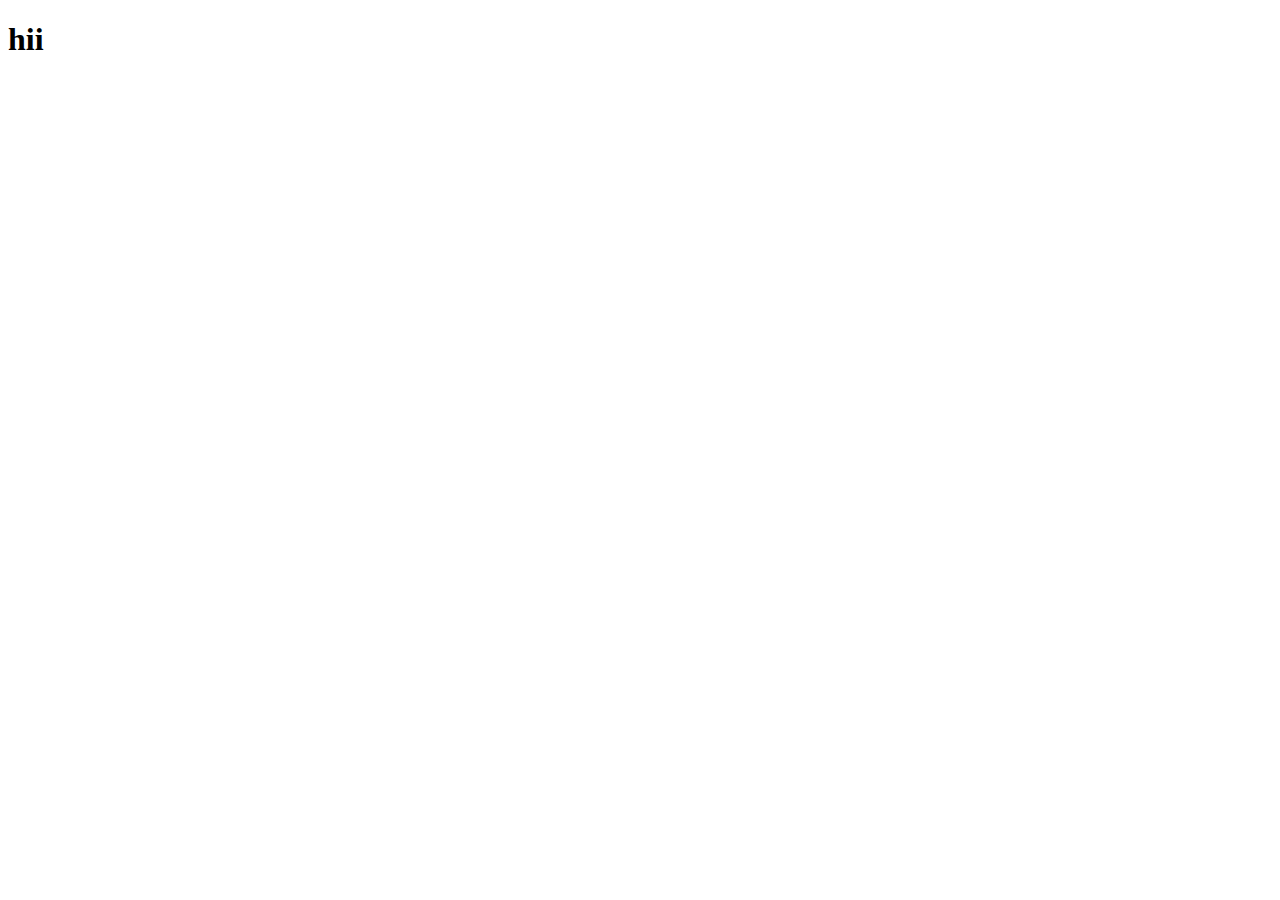
==== sector.html @ 264f0b00 "accordion for winners" ====
<!DOCTYPE html>
<html lang="en">
  <head>
    <meta charset="UTF-8" />
    <meta name="viewport" content="width=device-width, initial-scale=1.0" />
    <title>Document</title>
  </head>
  <body>
    <h1>hii</h1>
  </body>
</html>
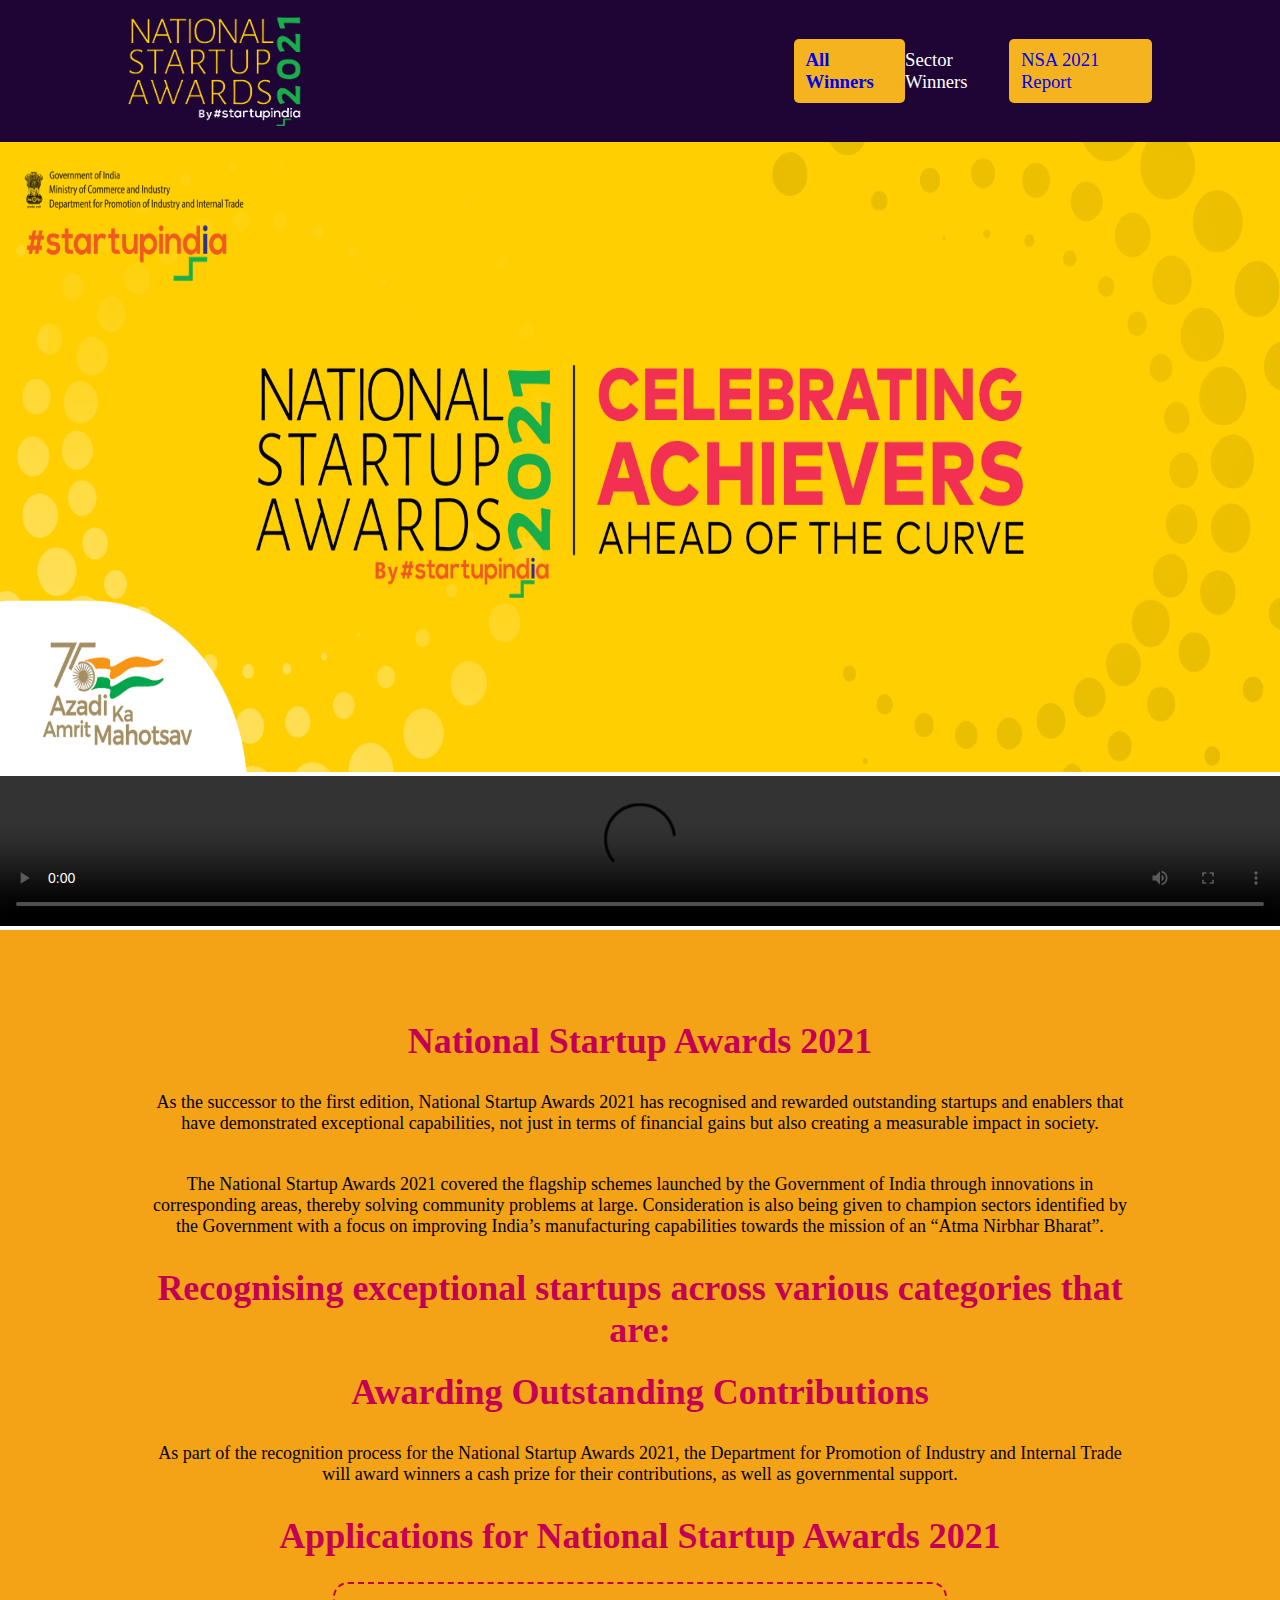
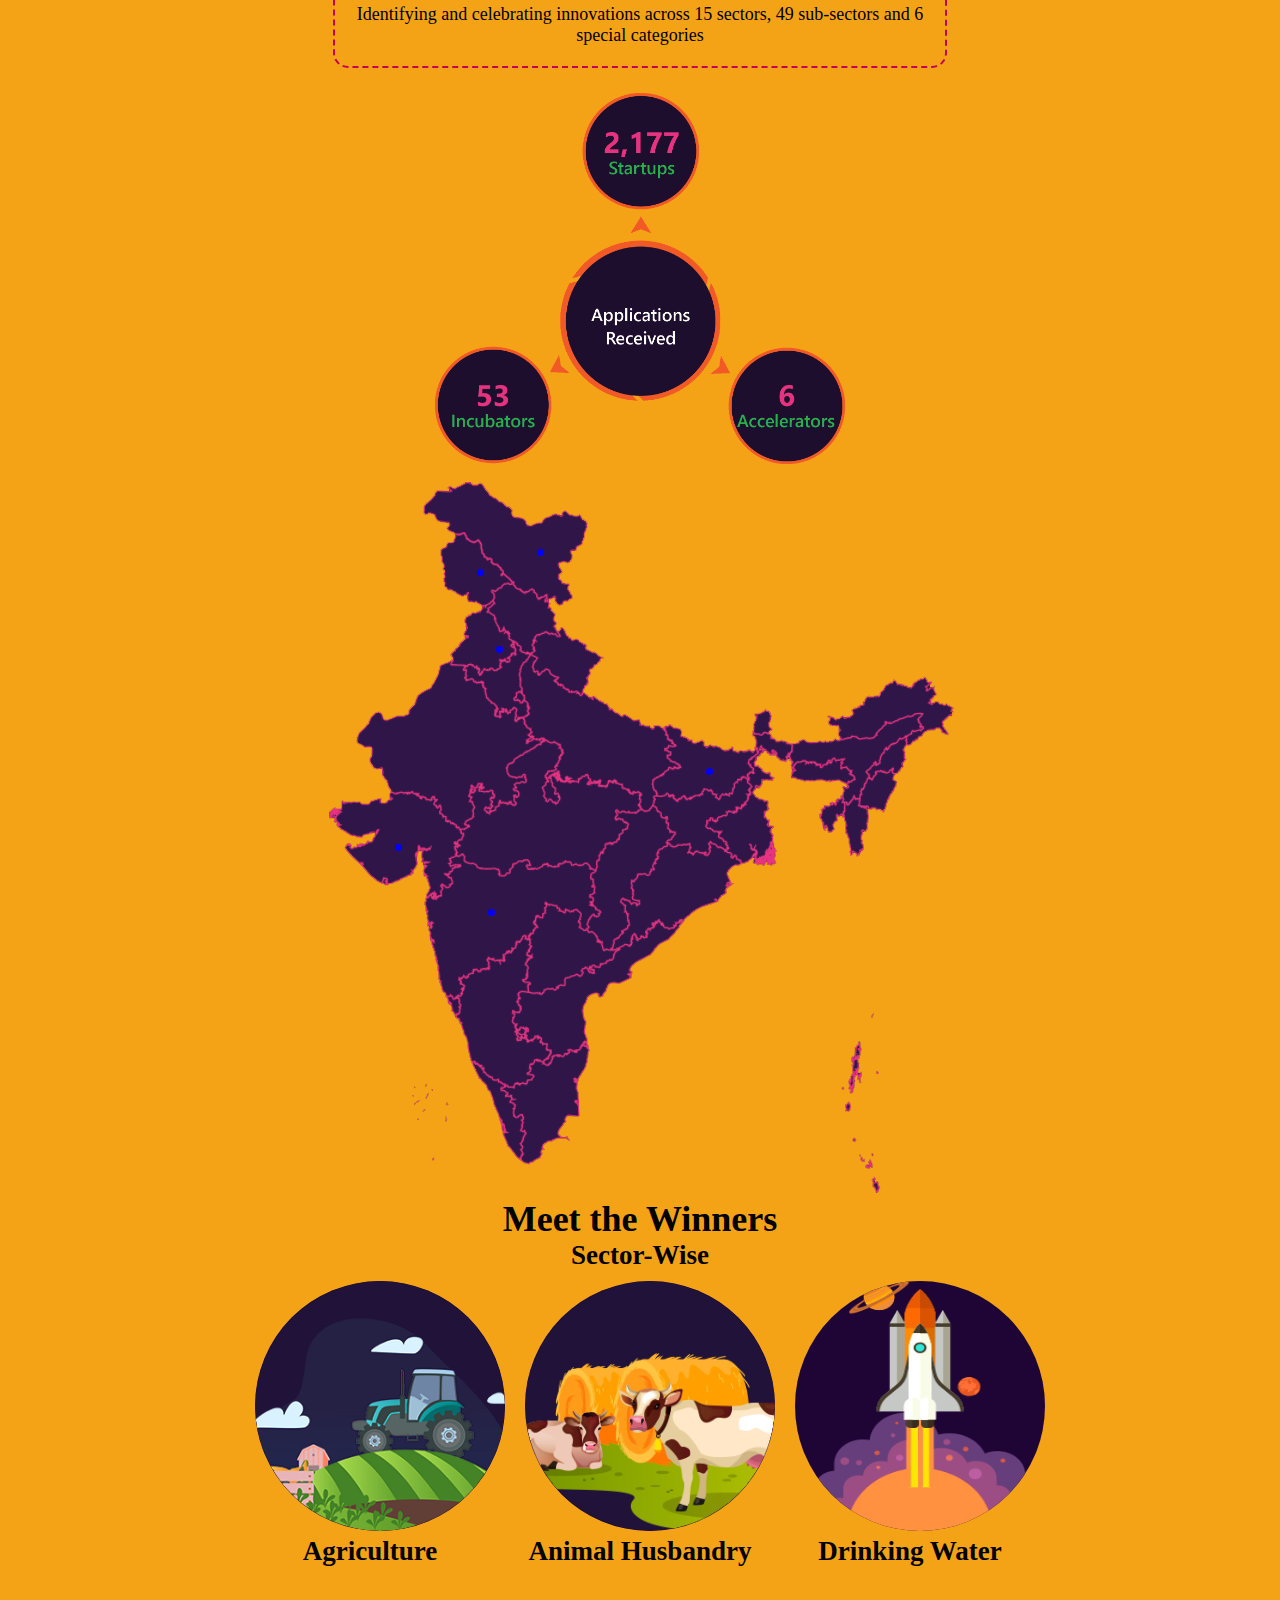
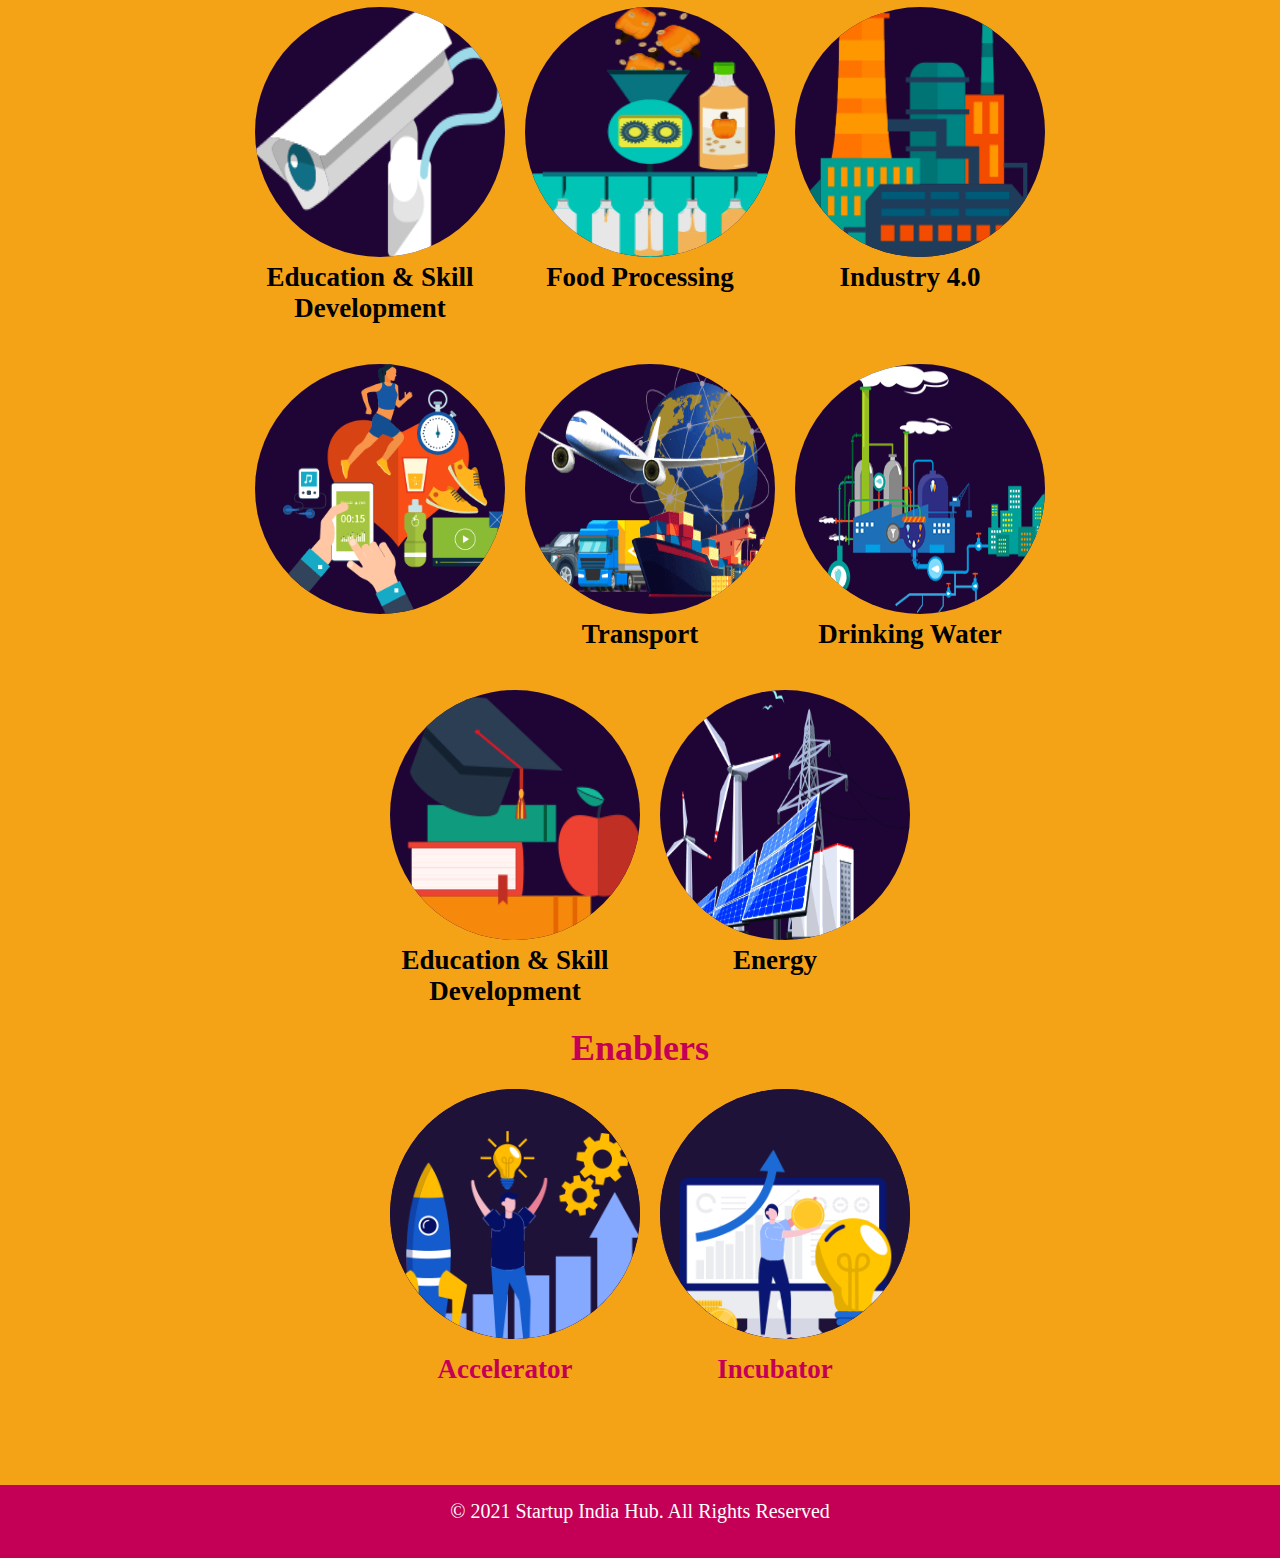
==== commit 0bd6b5f2: "all sector page" ====
--- a/sector.html
+++ b/sector.html
@@ -4,8 +4,201 @@
     <meta charset="UTF-8" />
     <meta name="viewport" content="width=device-width, initial-scale=1.0" />
     <title>Document</title>
+    <link rel="stylesheet" href="style.css" />
+    <link rel="stylesheet" href="sector.css" />
   </head>
   <body>
-    <h1>hii</h1>
+    <header>
+      <div class="header-container">
+        <img src="logo.png" alt="img" id="header-logo" />
+        <div class="header-nav-button">
+          <a
+            href="https://www.startupindia.gov.in/content/dam/invest-india/NSA%202021%20Winners%20PDF_vf.pdf"
+            target="_blank"
+            class="header-button1"
+            ><h3>All Winners</h3></a
+          >
+          <h3 class="header-button2">
+            <a href="sector.html" style="color: white">Sector Winners</a>
+          </h3>
+          <a
+            href="https://www.startupindia.gov.in/content/dam/invest-india/CTB-12th%20Jan%2022.pdf"
+            target="_blank"
+            ><h3 class="header-button1">NSA 2021 Report</h3></a
+          >
+        </div>
+      </div>
+      <img src="bg.png" alt="hero-img" id="header-hero-img" />
+    </header>
+    <video width="100%" controls>
+      <source src="video.mp4" type="video/mp4" />
+      Your browser does not support the video tag.
+    </video>
+    <main class="main-section">
+      <div>
+        <div>
+          <h1 class="main-section-heading">National Startup Awards 2021</h1>
+          <p class="main-section-paragraph">
+            As the successor to the first edition, National Startup Awards 2021
+            has recognised and rewarded outstanding startups and enablers that
+            have demonstrated exceptional capabilities, not just in terms of
+            financial gains but also creating a measurable impact in society.
+          </p>
+          <p class="main-section-paragraph">
+            The National Startup Awards 2021 covered the flagship schemes
+            launched by the Government of India through innovations in
+            corresponding areas, thereby solving community problems at large.
+            Consideration is also being given to champion sectors identified by
+            the Government with a focus on improving India’s manufacturing
+            capabilities towards the mission of an “Atma Nirbhar Bharat”.
+          </p>
+        </div>
+        <div>
+          <h1 class="main-section-heading">
+            Recognising exceptional startups across various categories that are:
+          </h1>
+          <div></div>
+        </div>
+        <div>
+          <h1 class="main-section-heading">
+            Awarding Outstanding Contributions
+          </h1>
+          <p class="main-section-paragraph">
+            As part of the recognition process for the National Startup Awards
+            2021, the Department for Promotion of Industry and Internal Trade
+            will award winners a cash prize for their contributions, as well as
+            governmental support.
+          </p>
+          <div></div>
+        </div>
+        <div>
+          <h1 class="main-section-heading">
+            Applications for National Startup Awards 2021
+          </h1>
+          <div class="flex-container">
+            <p class="main-section-paragraph" id="paragraph-border">
+              Identifying and celebrating innovations across 15 sectors, 49
+              sub-sectors and 6 special categories
+            </p>
+          </div>
+          <img
+            src="Applications-For-National-Startup-Awards-2021.png"
+            id="sector-img1"
+          /><br />
+          <div class="map">
+            <img src="map-bg.png" class="map" />
+
+            <div id="map-1" class="map-point">
+              <span class="tooltip tooltip1">
+                <h3>Jammu And Kashmir</h3>
+                <p>No. of startup applicant</p>
+                <h4>5</h4>
+              </span>
+            </div>
+            <div id="map-2" class="map-point">
+              <span class="tooltip tooltip2">
+                <h3>Ladakh</h3>
+                <p>No. of startup applicant</p>
+                <h4>1</h4>
+              </span>
+            </div>
+            <div id="map-3" class="map-point">
+              <span class="tooltip tooltip3">
+                <h3>Chandigarh</h3>
+                <p>No. of startup applicant</p>
+                <h4>10</h4>
+              </span>
+            </div>
+            <div id="map-4" class="map-point">
+              <span class="tooltip tooltip4">
+                <h3>Bihar</h3>
+                <p>No. of startup applicant</p>
+                <h4>16</h4>
+              </span>
+            </div>
+            <div id="map-5" class="map-point">
+              <span class="tooltip tooltip5">
+                <h3>Maharashtra</h3>
+                <p>No. of startup applicant</p>
+                <h4>398</h4>
+              </span>
+            </div>
+            <div id="map-6" class="map-point">
+              <span class="tooltip tooltip6">
+                <h3>Gujarat</h3>
+                <p>No. of startup applicant</p>
+                <h4>142</h4>
+              </span>
+            </div>
+          </div>
+        </div>
+        <div>
+          <h1>Meet the Winners</h1>
+          <h2>Sector-Wise</h2>
+          <div class="sector-wise-winner">
+            <div class="sector-wise-winner-item">
+              <img src="sector-img/AgricutureIcon.png" />
+              <h2>Agriculture</h2>
+            </div>
+            <div class="sector-wise-winner-item">
+              <img src="sector-img/AnimalHusbandaryIcon.png" />
+              <h2>Animal Husbandry</h2>
+            </div>
+            <div class="sector-wise-winner-item">
+              <img src="sector-img/winner-13.png" />
+              <h2>Drinking Water</h2>
+            </div>
+            <div class="sector-wise-winner-item">
+              <img src="sector-img/winner-img-group2.png" />
+              <h2>Education & Skill Development</h2>
+            </div>
+            <div class="sector-wise-winner-item">
+              <img src="sector-img/winner-img10.png" />
+              <h2>Food Processing</h2>
+            </div>
+            <div class="sector-wise-winner-item">
+              <img src="sector-img/winner-img12.png" />
+              <h2>Industry 4.0</h2>
+            </div>
+            <div class="sector-wise-winner-item">
+              <img src="sector-img/winner-img17.png" />
+              <h2></h2>
+            </div>
+            <div class="sector-wise-winner-item">
+              <img src="sector-img/winner-img14.png" />
+              <h2>Transport</h2>
+            </div>
+            <div class="sector-wise-winner-item">
+              <img src="sector-img/winner-img3.png" />
+              <h2>Drinking Water</h2>
+            </div>
+            <div class="sector-wise-winner-item">
+              <img src="sector-img/winner-img4.png" />
+              <h2>Education & Skill Development</h2>
+            </div>
+            <div class="sector-wise-winner-item">
+              <img src="sector-img/winner-img5.png" />
+              <h2>Energy</h2>
+            </div>
+          </div>
+        </div>
+        <div>
+          <h1 class="main-section-heading">Enablers</h1>
+          <div class="sector-wise-winner">
+            <div class="sector-wise-winner-item">
+              <img src="sector-img/Acceleratorsicon.png" />
+              <h2 class="main-section-heading">Accelerator</h2>
+            </div>
+            <div class="sector-wise-winner-item">
+              <img src="sector-img/Incubatorsicon.png" />
+              <h2 class="main-section-heading">Incubator</h2>
+            </div>
+          </div>
+        </div>
+      </div>
+    </main>
+    <footer class="footer-section">
+      <p>&copy; 2021 Startup India Hub. All Rights Reserved</p>
+    </footer>
   </body>
 </html>
--- a/style.css
+++ b/style.css
@@ -0,0 +1,263 @@
+* {
+  margin: 0;
+  padding: 0;
+  font-family: "Segoe UI";
+  --css-green: #25b05d;
+  --css-red: #f5370c;
+  --css-yellow: #f5a316;
+  --css-white: white;
+  --css-purple: #1e0536;
+  --css-pink: #c40056;
+  box-sizing: border-box;
+}
+a {
+  text-decoration: none;
+}
+.header-container {
+  display: flex;
+  justify-content: space-between;
+  background-color: var(--css-purple);
+  padding: 1rem 8rem;
+}
+.header-nav-button {
+  width: 35%;
+  display: flex;
+  align-items: center;
+  justify-content: space-between;
+}
+.header-button-collapse {
+  display: none;
+}
+.header-button-collapse-items {
+  display: none;
+}
+.header-button1 {
+  background-color: #f5b41d;
+  text-decoration: none;
+  font-weight: 300;
+  padding: 10px 12px;
+  border-radius: 5px;
+}
+.header-button2 {
+  color: white;
+  font-weight: 300;
+}
+#header-logo {
+  height: 110px;
+}
+#header-hero-img {
+  height: 70vh;
+  width: 100%;
+  margin: 0;
+}
+.main-section {
+  background-color: #f5a316;
+  padding: 5rem 8rem;
+  text-align: center;
+  display: flex;
+  flex-wrap: wrap;
+  flex-direction: column;
+  justify-content: center;
+  gap: 3rem;
+  font-size: 18px;
+  transform-origin: 0px 0px;
+}
+#image3 {
+  height: 30%;
+  width: 40%;
+  padding: 3rem;
+}
+#image4 {
+  height: 15%;
+  width: 30%;
+  padding: 3rem;
+}
+.main-section-1 {
+  display: flex;
+  justify-content: center;
+  flex-wrap: wrap;
+}
+.main-section-1 p {
+  text-align: center;
+  width: 60%;
+}
+.main-section-2 {
+  display: flex;
+  flex-wrap: wrap;
+  gap: 100px;
+  justify-content: space-evenly;
+}
+.main-section-2-sub {
+  width: 300px;
+}
+.accordion {
+  color: var(--css-green);
+  text-align: left;
+  background-color: var(--css-yellow);
+}
+.accordion .accordion-item {
+  background-color: var(--css-white);
+  margin: 10px 0px;
+}
+.text {
+  color: white;
+  font-size: 24px;
+  font-weight: 500;
+}
+.accordion-summary {
+  background-color: var(--css-green);
+  padding: 10px 10px;
+}
+.accordion-details-img {
+  width: 100%;
+}
+.accordion-details2 {
+  padding: 1rem 5rem;
+  color: rgba(28, 27, 27, 0.929);
+  display: flex;
+  flex-direction: column;
+  gap: 25px;
+}
+.accordion-details2-heading1 {
+  color: var(--css-red);
+}
+.accordion-details2-heading2 {
+  color: var(--css-green);
+}
+.accordion-details2-section2 {
+  display: flex;
+  flex-wrap: wrap;
+  justify-content: space-between;
+}
+.accordion-details2-section2 div h2 {
+  color: var(--css-purple);
+  padding: 5px 0px;
+}
+.accordion-details2-section2 img {
+  border: 5px solid rgb(148, 145, 145);
+  width: 12.5rem;
+  height: 6rem;
+  padding: 5px;
+}
+.accordion-details2-section3 {
+  height: 1.5rem;
+  background-color: rgb(188, 184, 184);
+}
+.accordion-details2-section4 {
+  display: flex;
+  flex-wrap: wrap;
+  justify-content: space-between;
+}
+.accordion-details2-section4 div {
+  padding: 10px 20px;
+}
+.accordion-details2-section4 .item {
+  border-right: 0.15rem dashed var(--css-red);
+}
+.accordion-details2-section4 div h3 {
+  color: var(--css-green);
+  padding: 20px 0px 0px;
+}
+.accordion-details2-subheading {
+  color: var(--css-red);
+  font-size: 24px;
+}
+.accordion-links {
+  display: flex;
+  flex-wrap: wrap;
+  justify-content: end;
+  gap: 2rem;
+}
+.accordion-button {
+  background-color: #1e0536;
+  font-weight: 500;
+  padding: 10px 20px;
+  font-size: 20px;
+  border-radius: 10px;
+}
+.accordion-button a {
+  color: white;
+}
+#other-sector-button {
+  background-color: #f55430;
+  width: 10rem;
+  padding: 10px 20px;
+  border-radius: 7px;
+  color: var(--css-white);
+  align-self: center;
+}
+#other-sector-button a {
+  color: var(--css-white);
+  font-size: 20px;
+  letter-spacing: 1px;
+}
+.footer-section {
+  background-color: var(--css-pink);
+  text-align: center;
+  padding: 15px 10px 35px;
+  color: white;
+  font-size: 20px;
+  font-weight: 300;
+}
+@media only screen and (max-width: 992px) {
+  .header-container {
+    padding: 2px 5px;
+    width: 100%;
+  }
+  .header-nav-button {
+    display: none;
+    width: 100%;
+    flex-direction: column;
+  }
+  .header-button-collapse {
+    display: block;
+    background-color: white;
+    height: 30px;
+    width: 40px;
+    padding: 3px;
+    color: black;
+    font-size: 5px;
+    font-weight: 800;
+  }
+  .header-button-collapse-items {
+    display: flex;
+    flex-direction: column;
+    align-items: center;
+  }
+  .main-section {
+    padding: 10px 10px;
+    box-sizing: border-box;
+  }
+}
+
+@media only screen and (max-width: 689px) {
+  /* CSS rules for mobile devices */
+
+  .header-container {
+    padding: 2px 5px;
+    box-sizing: border-box;
+  }
+  .header-nav-button {
+    display: none;
+    flex-direction: column;
+  }
+
+  .header-button-collapse {
+    display: block;
+    background-color: white;
+    height: 30px;
+    width: 40px;
+    padding: 3px;
+    color: black;
+    font-size: 5px;
+    font-weight: 800;
+  }
+  .header-button-collapse-items {
+    display: flex;
+    flex-direction: column;
+    align-items: center;
+  }
+  .main-section {
+    box-sizing: border-box;
+  }
+}
--- a/sector.css
+++ b/sector.css
@@ -0,0 +1,111 @@
+.main-section-paragraph {
+  padding: 20px;
+}
+.main-section-heading {
+  color: var(--css-pink);
+  font-weight: bold;
+  padding: 10px;
+}
+#sector-img1 {
+  height: 30%;
+  width: 40%;
+  margin: 10px;
+}
+
+.sector-wise-winner {
+  display: flex;
+  flex-wrap: wrap;
+  gap: 20px;
+  justify-content: center;
+}
+.sector-wise-winner-item {
+  width: 250px;
+  padding: 10px;
+}
+.sector-wise-winner img {
+  background-color: #1e0536;
+  height: 250px;
+  width: 250px;
+  border-radius: 50%;
+}
+#paragraph-border {
+  border: 2px dashed var(--css-pink);
+  margin: 15px;
+  border-radius: 15px;
+  width: 60%;
+}
+.flex-container {
+  display: flex;
+  justify-content: center;
+}
+.map {
+  position: relative;
+  display: inline-flex;
+}
+.map-point {
+  position: absolute;
+  height: 7px;
+  width: 7px;
+  border-radius: 50%;
+  background-color: blue;
+}
+#map-1 {
+  top: 90px;
+  left: 150px;
+}
+#map-2 {
+  top: 70px;
+  left: 210px;
+}
+#map-3 {
+  top: 167px;
+  left: 169px;
+}
+#map-4 {
+  top: 289px;
+  left: 379px;
+}
+#map-5 {
+  top: 430px;
+  left: 161px;
+}
+#map-6 {
+  top: 365px;
+  left: 68px;
+}
+.tooltip {
+  display: none;
+  width: 200px;
+  background-color: white;
+  z-index: 10;
+}
+#map-1:hover {
+  .tooltip1 {
+    display: block;
+  }
+}
+#map-2:hover {
+  .tooltip2 {
+    display: block;
+  }
+}
+#map-3:hover {
+  .tooltip3 {
+    display: block;
+  }
+}
+#map-4:hover {
+  .tooltip4 {
+    display: block;
+  }
+}
+#map-5:hover {
+  .tooltip5 {
+    display: block;
+  }
+}
+#map-6:hover {
+  .tooltip6 {
+    display: block;
+  }
+}
